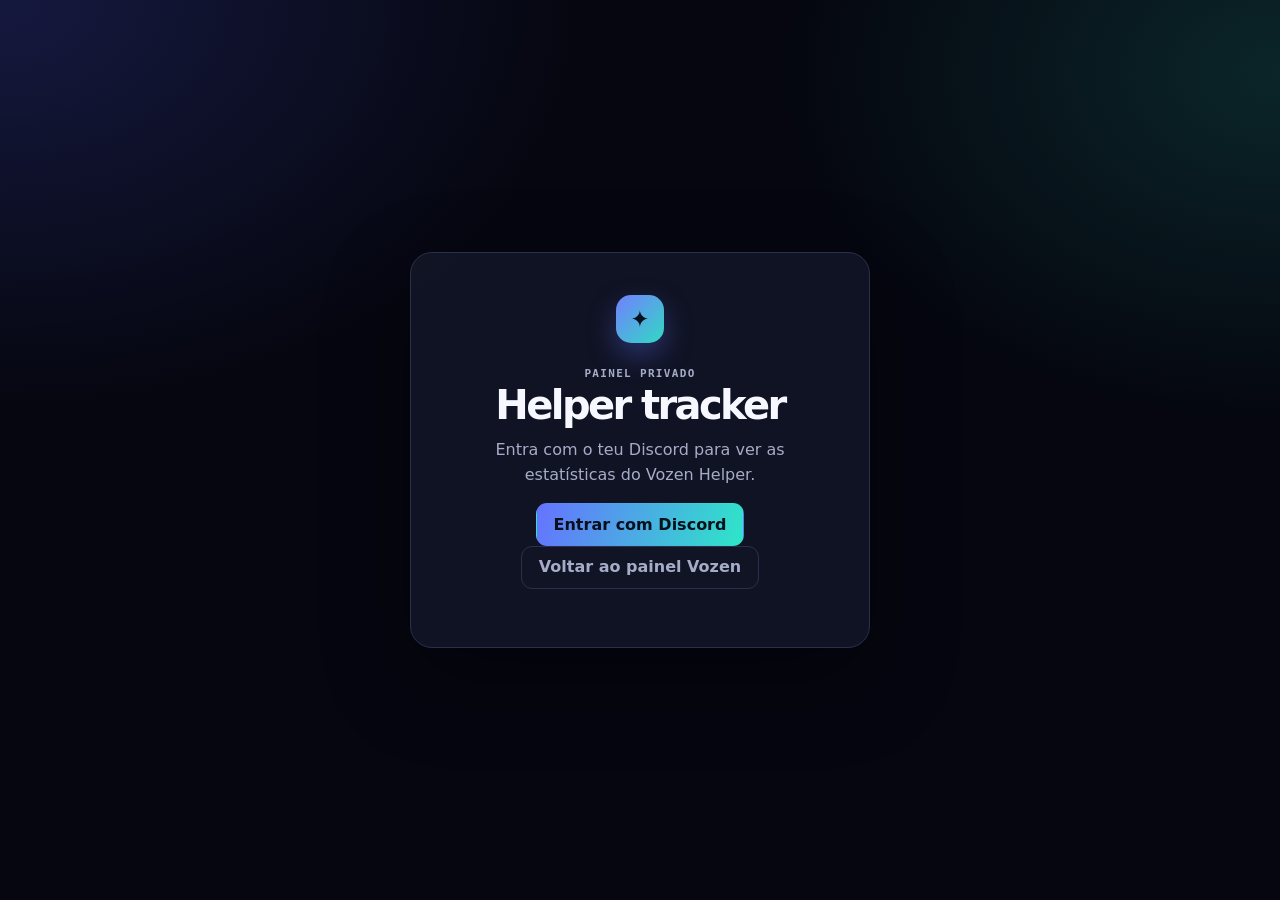
==== site/helper.html @ 0403b3a8 "fix(panel): move Helper tracker into private console" ====
<!doctype html>
<html lang="pt">
  <head>
    <meta charset="UTF-8" />
    <meta name="viewport" content="width=device-width, initial-scale=1.0" />
    <meta name="robots" content="noindex, nofollow" />
    <meta name="referrer" content="strict-origin-when-cross-origin" />
    <meta
      http-equiv="Content-Security-Policy"
      content="default-src 'self'; base-uri 'self'; object-src 'none'; script-src 'self' 'unsafe-inline'; style-src 'self' 'unsafe-inline'; img-src 'self' data: https://cdn.discordapp.com; connect-src https://api.vozen.org; form-action 'self'"
    />
    <title>Vozen · Painel · Helper</title>
    <link rel="icon" type="image/svg+xml" href="favicon.svg" />
    <style>
      :root { --bg:#05060f; --card:#121525; --card-hi:#171b30; --line:#2a3049; --text:#f7f8ff; --muted:#a6acc8; --subtle:#727a9e; --aqua:#2ee6c8; --blue:#6672ff; --red:#ff6078; --font:Inter,Outfit,system-ui,-apple-system,sans-serif; --mono:"JetBrains Mono",ui-monospace,SFMono-Regular,monospace; }
      * { box-sizing:border-box; } html { background:var(--bg); } body { min-width:320px; min-height:100vh; margin:0; color:var(--text); background:radial-gradient(80% 80% at 0 0,rgba(87,100,255,.20),transparent 58%),radial-gradient(70% 70% at 100% 8%,rgba(45,230,200,.14),transparent 56%),var(--bg); font-family:var(--font); }
      button,a { font:inherit; } button { cursor:pointer; } [hidden] { display:none!important; }
      .auth { min-height:100vh; display:grid; place-items:center; padding:24px; } .auth-card { width:min(460px,100%); padding:42px; text-align:center; border:1px solid var(--line); border-radius:22px; background:rgba(18,21,37,.92); box-shadow:0 30px 90px rgba(0,0,0,.32); } .mark { display:grid; width:48px; height:48px; place-items:center; margin:0 auto 22px; color:#06111c; border-radius:15px; background:linear-gradient(135deg,#7180ff,#32d9c3); box-shadow:0 12px 28px rgba(93,111,255,.34); font-size:23px; font-weight:900; } h1,h2,h3,p { margin-top:0; } .auth h1 { margin-bottom:10px; font-size:clamp(28px,5vw,40px); letter-spacing:-.065em; } .auth p { color:var(--muted); line-height:1.55; } .btn { display:inline-flex; min-height:43px; align-items:center; justify-content:center; gap:9px; padding:0 17px; border:1px solid var(--line); border-radius:11px; color:var(--text); background:#111424; font-weight:750; text-decoration:none; } .btn:hover { border-color:rgba(46,230,200,.65); } .btn-primary { border-color:transparent; color:#07101b; background:linear-gradient(110deg,#6672ff,#2ee6c8); } .btn-quiet { color:var(--muted); }
      .panel { width:min(1340px,calc(100% - 48px)); margin:0 auto; padding:34px 0 64px; } .head { display:grid; grid-template-columns:1fr auto 1fr; gap:20px; align-items:center; min-height:52px; } .brand { display:flex; gap:12px; align-items:center; } .brand .mark { width:42px; height:42px; margin:0; border-radius:13px; font-size:20px; } .brand strong { display:block; font-size:23px; line-height:1; letter-spacing:-.055em; } .brand small { display:block; margin-top:5px; color:var(--subtle); font:11px/1 var(--mono); } .switch { display:flex; overflow:hidden; border:1px solid var(--line); border-radius:13px; background:rgba(18,21,37,.78); } .switch a { padding:11px 21px; color:var(--muted); font-size:14px; font-weight:750; text-decoration:none; } .switch .current { color:#06101b; background:linear-gradient(110deg,#6672ff,#2ee6c8); } .head .btn { justify-self:end; }
      .tabs { display:flex; width:max-content; margin-top:20px; padding:4px; border:1px solid var(--line); border-radius:12px; background:rgba(18,21,37,.75); } .tab { min-height:36px; padding:0 18px; border:0; border-radius:8px; color:var(--muted); background:transparent; font-size:14px; font-weight:750; } .tab.current { color:#06101b; background:linear-gradient(110deg,#6672ff,#2ee6c8); }
      .ops { display:grid; grid-template-columns:1fr 1fr 1.36fr; overflow:hidden; margin-top:20px; border:1px solid var(--line); border-radius:20px; background:linear-gradient(150deg,rgba(21,24,43,.97),rgba(13,15,29,.97)); } .metric { min-height:300px; padding:24px 22px; border-right:1px solid var(--line); } .metric:last-child { border-right:0; } .metric-top { display:flex; align-items:center; justify-content:space-between; gap:10px; } .eyebrow { margin:0; color:#8991b7; font:700 11px/1.2 var(--mono); letter-spacing:.12em; text-transform:uppercase; } .pill { padding:5px 10px; border:1px solid rgba(46,230,200,.5); border-radius:99px; color:var(--aqua); font:700 11px/1 var(--mono); white-space:nowrap; } .metric[data-state="error"] .pill { color:#ff748c; border-color:rgba(255,96,120,.55); } .big { display:block; margin-top:18px; color:var(--text); font-size:40px; line-height:1; letter-spacing:-.075em; } .live-dot { display:inline-block; width:13px; height:13px; margin:0 8px 5px 0; border-radius:50%; background:var(--aqua); box-shadow:0 0 0 6px rgba(46,230,200,.12); } .detail { min-height:23px; margin:10px 0 14px; color:var(--muted); font-size:14px; } .bar { height:6px; overflow:hidden; border-radius:99px; background:#292e45; } .bar span { display:block; width:0; height:100%; border-radius:inherit; background:var(--aqua); transition:width .3s ease; } .updated { display:block; min-height:18px; margin-top:9px; color:var(--subtle); font:11px/1.3 var(--mono); } .metric details { margin-top:18px; padding-top:15px; border-top:1px solid var(--line); } summary { display:flex; align-items:center; justify-content:space-between; color:var(--muted); cursor:pointer; font-size:14px; font-weight:750; list-style:none; } summary::after { content:'⌄'; font-size:20px; } details[open] summary::after { transform:rotate(180deg); } .metric dl { display:grid; grid-template-columns:1fr 1fr; gap:14px; margin:15px 0 0; } dt { color:var(--subtle); font:10px/1.2 var(--mono); letter-spacing:.1em; text-transform:uppercase; } dd { overflow:hidden; margin:6px 0 0; color:var(--text); font-size:13px; font-weight:750; text-overflow:ellipsis; white-space:nowrap; } .refresh { display:grid; width:42px; height:42px; place-items:center; border:1px solid var(--line); border-radius:11px; color:var(--muted); background:transparent; font-size:22px; } .refresh:hover { color:var(--aqua); border-color:var(--aqua); } .refresh.loading { animation:spin .7s linear infinite; } @keyframes spin { to { transform:rotate(360deg); } }
      .activity-card { display:flex; flex-direction:column; } .activity-card .summary { margin-top:auto; padding-top:16px; border-top:1px solid var(--line); } .activity-card .summary strong { display:block; margin-top:10px; overflow:hidden; text-overflow:ellipsis; white-space:nowrap; } .activity-card .summary p { margin:6px 0 0; color:var(--muted); font-size:13px; }
      .grid { display:grid; grid-template-columns:minmax(0,2.1fr) minmax(300px,.9fr); gap:18px; margin-top:20px; } .card { min-height:395px; padding:22px; border:1px solid var(--line); border-radius:20px; background:rgba(18,21,37,.88); } .card-head { display:flex; align-items:flex-start; justify-content:space-between; gap:16px; margin-bottom:22px; } .card h2 { margin:0; color:var(--text); font-size:21px; letter-spacing:-.045em; } .card-head p { margin:5px 0 0; color:var(--subtle); font-size:13px; } .count { padding:8px 11px; border:1px solid rgba(46,230,200,.48); border-radius:99px; color:var(--subtle); font:11px/1 var(--mono); white-space:nowrap; } .count b { color:var(--aqua); font-size:14px; } .table-wrap { overflow-x:auto; } table { width:100%; border-collapse:collapse; text-align:left; } th { padding:0 10px 12px; color:var(--subtle); font:10px/1 var(--mono); letter-spacing:.1em; text-transform:uppercase; } td { padding:14px 10px; border-top:1px solid var(--line); color:var(--muted); font-size:14px; } .server { display:flex; align-items:center; gap:11px; min-width:190px; color:var(--text); font-weight:750; } .server-icon { display:grid; width:30px; height:30px; place-items:center; border:1px solid #33415b; border-radius:9px; color:var(--aqua); background:#172337; font:12px/1 var(--mono); } .server-row { cursor:pointer; } .server-row:hover td { background:rgba(46,230,200,.04); } .selected { color:var(--aqua); font-weight:750; } .activity-list { display:grid; gap:0; margin:0; padding:0; list-style:none; counter-reset:item; } .activity-list li { display:grid; grid-template-columns:23px 1fr auto; gap:10px; align-items:start; padding:11px 0; border-top:1px solid var(--line); } .activity-list li::before { content:counter(item); counter-increment:item; color:var(--subtle); font:11px/1.8 var(--mono); } .activity-list strong { display:block; overflow:hidden; color:var(--text); font-size:13px; text-overflow:ellipsis; white-space:nowrap; } .activity-list span { display:block; overflow:hidden; margin-top:3px; color:var(--subtle); font:10px/1.3 var(--mono); text-overflow:ellipsis; white-space:nowrap; } time { color:var(--aqua); font:11px/1.6 var(--mono); white-space:nowrap; } .empty { margin:28px 0; color:var(--subtle); font-size:14px; }
      @media (max-width:900px) { .panel { width:min(100% - 28px,680px); padding-top:22px; } .head { grid-template-columns:1fr auto; } .switch { grid-row:2; grid-column:1/-1; justify-self:start; } .head .btn { grid-column:2; grid-row:1; } .ops,.grid { grid-template-columns:1fr; } .metric { min-height:auto; border-right:0; border-bottom:1px solid var(--line); } .metric:last-child { border-bottom:0; } }
      @media (max-width:560px) { .panel { width:calc(100% - 20px); } .head { gap:13px; } .brand strong { font-size:19px; } .head .btn { padding:0 10px; font-size:12px; } .switch a { padding:10px 16px; } .metric,.card { padding:18px; } .big { font-size:36px; } .metric dl { grid-template-columns:1fr; gap:10px; } th,td { padding-left:6px; padding-right:6px; } }
    </style>
  </head>
  <body>
    <main class="auth" id="authScreen">
      <section class="auth-card" aria-labelledby="authTitle">
        <div class="mark">✦</div>
        <p class="eyebrow">painel privado</p>
        <h1 id="authTitle">Helper tracker</h1>
        <p id="authMessage">Entra com o teu Discord para ver as estatísticas do Vozen Helper.</p>
        <button class="btn btn-primary" id="signinButton" type="button">Entrar com Discord</button>
        <p><a class="btn btn-quiet" href="vozen.html">Voltar ao painel Vozen</a></p>
      </section>
    </main>

    <main class="panel" id="panel" hidden>
      <header class="head">
        <div class="brand"><div class="mark">✦</div><div><strong>Vozen · Painel</strong><small id="sessionLabel">sessão iniciada</small></div></div>
        <nav class="switch" aria-label="Trocar de painel"><a class="current" aria-current="page" href="helper.html">Helper</a><a href="vozen.html">Vozen</a></nav>
        <button class="btn btn-quiet" id="logoutButton" type="button">Terminar sessão</button>
      </header>
      <nav class="tabs" aria-label="Secções do Helper"><button class="tab current" type="button">Resumo</button><button class="tab" type="button" id="serversTab">Servidores</button></nav>

      <section class="ops" aria-label="Estado operacional do Helper">
        <article class="metric" id="runtimeCard"><div class="metric-top"><p class="eyebrow">runtime</p><span class="pill" id="runtimeStatus">A carregar</span></div><strong class="big" id="runtimeValue">—</strong><p class="detail" id="runtimeDetail">A obter estado do Helper.</p><div class="bar"><span id="runtimeFill"></span></div><small class="updated" id="lastUpdated">—</small><details><summary>Ver detalhes</summary><dl><div><dt>API</dt><dd id="runtimeApi">—</dd></div><div><dt>Servidor</dt><dd id="runtimeGuild">—</dd></div></dl></details></article>
        <article class="metric" id="moduleCard"><div class="metric-top"><p class="eyebrow">módulos</p><span class="pill" id="moduleStatus">A carregar</span></div><strong class="big" id="moduleValue">—</strong><p class="detail" id="moduleDetail">A obter módulos ativos.</p><div class="bar"><span id="moduleFill"></span></div><small class="updated">Configuração por servidor</small><details><summary>Ver detalhes</summary><dl><div><dt>Ativos</dt><dd id="modulesEnabled">—</dd></div><div><dt>Disponíveis</dt><dd id="modulesAvailable">—</dd></div></dl></details></article>
        <article class="metric activity-card" id="activityCard"><div class="metric-top"><p class="eyebrow">atividade</p><button class="refresh" id="refreshButton" type="button" aria-label="Atualizar tracker">↻</button></div><strong class="big"><i class="live-dot"></i><span id="activityValue">—</span></strong><p class="detail" id="activityDetail">A obter atividade recente.</p><div class="summary"><span class="eyebrow">servidor selecionado</span><strong id="selectedGuildName">—</strong><p id="selectedGuildDetail">—</p></div></article>
      </section>

      <section class="grid">
        <article class="card"><header class="card-head"><div><h2>Servidores do Helper</h2><p>Servidores que podes gerir.</p></div><span class="count"><b id="guildCount">0</b> servidores</span></header><div class="table-wrap"><table><thead><tr><th>Servidor</th><th>Acesso</th><th>Estado</th></tr></thead><tbody id="guildRows"></tbody></table></div><p class="empty" id="guildEmpty" hidden>Não há servidores disponíveis nesta sessão.</p></article>
        <article class="card"><header class="card-head"><div><h2>Atividade recente</h2><p>Últimas ações tratadas pelo Helper.</p></div></header><ol class="activity-list" id="activityRows"></ol><p class="empty" id="activityEmpty">O Helper ainda não registou atividade neste servidor.</p></article>
      </section>
    </main>

    <script>
      const API_BASES = ['https://api.vozen.org', 'https://api.vozen.org/rust'];
      const CLIENT_ID = '1534014665187655760';
      const REDIRECT_URI = 'https://rexy40407.github.io/painel/vozen.html';
      const SCOPE = 'identify guilds';
      const OAUTH_TARGET_KEY = 'vozen_panel_oauth_target';
      const PRIVATE_SESSION_KEY = 'vozen_helper_private_session';
      const $ = (id) => document.getElementById(id);
      let privateSession = null;

      function readSession() { try { return JSON.parse(sessionStorage.getItem(PRIVATE_SESSION_KEY) || 'null'); } catch (_) { return null; } }
      function saveSession(value) { try { sessionStorage.setItem(PRIVATE_SESSION_KEY, JSON.stringify(value)); } catch (_) {} }
      function clearSession() { try { sessionStorage.removeItem(PRIVATE_SESSION_KEY); } catch (_) {} }
      function authUrl() { return 'https://discord.com/api/oauth2/authorize?client_id=' + encodeURIComponent(CLIENT_ID) + '&redirect_uri=' + encodeURIComponent(REDIRECT_URI) + '&response_type=token&scope=' + encodeURIComponent(SCOPE) + '&prompt=consent'; }
      function startLogin() { try { sessionStorage.setItem(OAUTH_TARGET_KEY, 'helper'); } catch (_) {} window.location.assign(authUrl()); }
      function tokenFromHash() { const hit = location.hash.match(/access_token=([^&]+)/); return hit ? decodeURIComponent(hit[1]) : ''; }
      function apiBase() { return privateSession && API_BASES.includes(privateSession.apiBase) ? privateSession.apiBase : API_BASES[0]; }
      async function responseJson(response) { const payload = await response.json().catch(() => ({})); if (!response.ok) { const error = new Error(payload.code || payload.message || ('HTTP ' + response.status)); error.status = response.status; throw error; } return payload; }
      async function exchange(discordToken) { let lastError; for (const base of API_BASES) { try { const response = await fetch(base + '/api/admin/private-tracker/session', { method:'POST', headers:{'Content-Type':'application/json'}, body:JSON.stringify({token:discordToken}), cache:'no-store' }); const data = await responseJson(response); privateSession = { token:data.token, expiresAt:data.expires_at || '', apiBase:base }; saveSession(privateSession); return; } catch (error) { lastError = error; if (![404, 502, 503].includes(error.status)) break; } } throw lastError || new Error('helper_session_failed'); }
      async function request(path, init = {}) { const response = await fetch(apiBase() + path, { ...init, cache:'no-store', headers:{Accept:'application/json', Authorization:'Bearer ' + privateSession.token, ...(init.headers || {})} }); return responseJson(response); }
      function setText(id, value) { $(id).textContent = value; }
      function initial(value) { return (String(value || '?').trim()[0] || '?').toUpperCase(); }
      function formatTime(value) { const timestamp = typeof value === 'number' ? value : Date.parse(value); return Number.isFinite(timestamp) && timestamp > 0 ? new Intl.DateTimeFormat('pt-PT',{hour:'2-digit',minute:'2-digit'}).format(new Date(timestamp)) : 'agora'; }
      function setState(id, state, label) { $(id).dataset.state = state; $(id === 'runtimeCard' ? 'runtimeStatus' : 'moduleStatus').textContent = label; }
      function clearRows(id) { const node = $(id); node.textContent = ''; return node; }
      function renderGuilds(guilds, selectedId) { const body = clearRows('guildRows'); setText('guildCount', guilds.length); $('guildEmpty').hidden = guilds.length > 0; guilds.forEach((guild) => { const row = document.createElement('tr'); row.className = 'server-row'; const name = document.createElement('td'); const wrap = document.createElement('span'); wrap.className='server'; const icon=document.createElement('span'); icon.className='server-icon'; icon.textContent=initial(guild.name); const label=document.createElement('span'); label.textContent=guild.name || 'Servidor sem nome'; wrap.append(icon,label); name.append(wrap); const access=document.createElement('td'); access.textContent=guild.canManage ? 'Gerível' : 'Sem acesso'; const state=document.createElement('td'); state.className=guild.id === selectedId ? 'selected' : ''; state.textContent=guild.id === selectedId ? 'Selecionado' : 'Disponível'; row.append(name,access,state); if (guild.canManage && guild.id !== selectedId) row.addEventListener('click', () => switchGuild(guild.id)); body.append(row); }); }
      function renderActivity(items) { const list=clearRows('activityRows'); $('activityEmpty').hidden=items.length > 0; items.slice(0,10).forEach((item) => { const row=document.createElement('li'); const copy=document.createElement('div'); const title=document.createElement('strong'); title.textContent=item.kind || 'Ação do Helper'; const detail=document.createElement('span'); detail.textContent=item.user_tag || item.detail || item.user_id || 'Sem detalhes'; copy.append(title,detail); const time=document.createElement('time'); time.textContent=formatTime(item.created_at); row.append(copy,time); list.append(row); }); }
      function renderUnavailable(message) { setState('runtimeCard','error','Indisponível'); setState('moduleCard','error','Indisponível'); setText('runtimeValue','—'); setText('moduleValue','—'); setText('activityValue','—'); setText('runtimeDetail',message || 'Não foi possível obter a leitura agora.'); setText('moduleDetail',message || 'Não foi possível obter módulos agora.'); setText('activityDetail',message || 'Não foi possível obter atividade agora.'); $('runtimeFill').style.width='0%'; $('moduleFill').style.width='0%'; }
      async function switchGuild(guildId) { try { await request('/api/session/switch',{method:'POST',headers:{'Content-Type':'application/json'},body:JSON.stringify({guild_id:guildId})}); await load(); } catch (error) { setText('activityDetail','Não foi possível trocar de servidor.'); } }
      async function load() { const refresh=$('refreshButton'); refresh.disabled=true; refresh.classList.add('loading'); try { const [health,me,guildData,featureData,stats,activityData,quota] = await Promise.all([request('/health'),request('/api/me'),request('/api/guilds'),request('/api/config/features'),request('/api/stats'),request('/api/activity?limit=24'),request('/api/quotas')]); const guilds=Array.isArray(guildData.guilds)?guildData.guilds:[]; const features=Array.isArray(featureData.features)?featureData.features:[]; const activity=Array.isArray(activityData.activity)?activityData.activity:[]; const enabled=features.filter((feature)=>feature.enabled).length; const selected=guilds.find((guild)=>guild.id===me.guildId); const plan=String(quota.plan || 'Free'); setState('runtimeCard',health.status==='ok'?'healthy':'error',health.status==='ok'?'Ligado':'A acompanhar'); setText('runtimeValue',health.status==='ok'?'Online':'—'); setText('runtimeDetail',health.status==='ok'?'API do Helper operacional':'A API precisa de atenção.'); setText('runtimeApi',health.version ? 'v'+health.version : 'Operacional'); setText('runtimeGuild',selected ? selected.name : 'Servidor atual'); $('runtimeFill').style.width=health.status==='ok'?'100%':'50%'; setState('moduleCard','healthy',enabled?'Ativos':'Sem módulos ativos'); setText('moduleValue',enabled+'/'+features.length); setText('moduleDetail',enabled+' módulo'+(enabled===1?'':'s')+' ativo'+(enabled===1?'':'s')+' neste servidor'); setText('modulesEnabled',enabled); setText('modulesAvailable',features.length); $('moduleFill').style.width=(features.length ? Math.round(enabled/features.length*100) : 0)+'%'; setText('activityValue',activity.length); setText('activityDetail',activity.length===1?'1 ação recente registada':activity.length+' ações recentes registadas'); setText('selectedGuildName',selected ? selected.name : 'Servidor atual'); setText('selectedGuildDetail',(stats.totalCases || 0)+' caso'+(Number(stats.totalCases)===1?'':'s')+' de moderação · Plano '+plan); setText('sessionLabel','sessão iniciada · '+plan); setText('lastUpdated','Atualizado às '+new Intl.DateTimeFormat('pt-PT',{hour:'2-digit',minute:'2-digit'}).format(new Date())); renderGuilds(guilds,me.guildId); renderActivity(activity); $('authScreen').hidden=true; $('panel').hidden=false; } catch (error) { if (error.status===401 || error.status===403) { clearSession(); privateSession=null; $('panel').hidden=true; setText('authMessage','A tua sessão expirou. Entra novamente com o Discord.'); $('authScreen').hidden=false; } else { renderUnavailable(); $('authScreen').hidden=true; $('panel').hidden=false; } } finally { refresh.disabled=false; refresh.classList.remove('loading'); } }
      $('signinButton').addEventListener('click',startLogin); $('refreshButton').addEventListener('click',load); $('serversTab').addEventListener('click',()=>document.querySelector('.grid').scrollIntoView({behavior:'smooth',block:'start'})); $('logoutButton').addEventListener('click',async()=>{ try { await request('/api/logout',{method:'POST'}); } catch (_) {} clearSession(); privateSession=null; $('panel').hidden=true; setText('authMessage','Sessão terminada.'); $('authScreen').hidden=false; });
      (async () => { const token=tokenFromHash(); if (token) { history.replaceState(null,'',location.pathname); try { await exchange(token); } catch (error) { setText('authMessage',error.status===403?'Esta conta não tem acesso ao tracker privado.':'Não foi possível validar a sessão do Helper.'); return; } } else { privateSession=readSession(); } if (privateSession && privateSession.token) await load(); })();
    </script>
  </body>
</html>
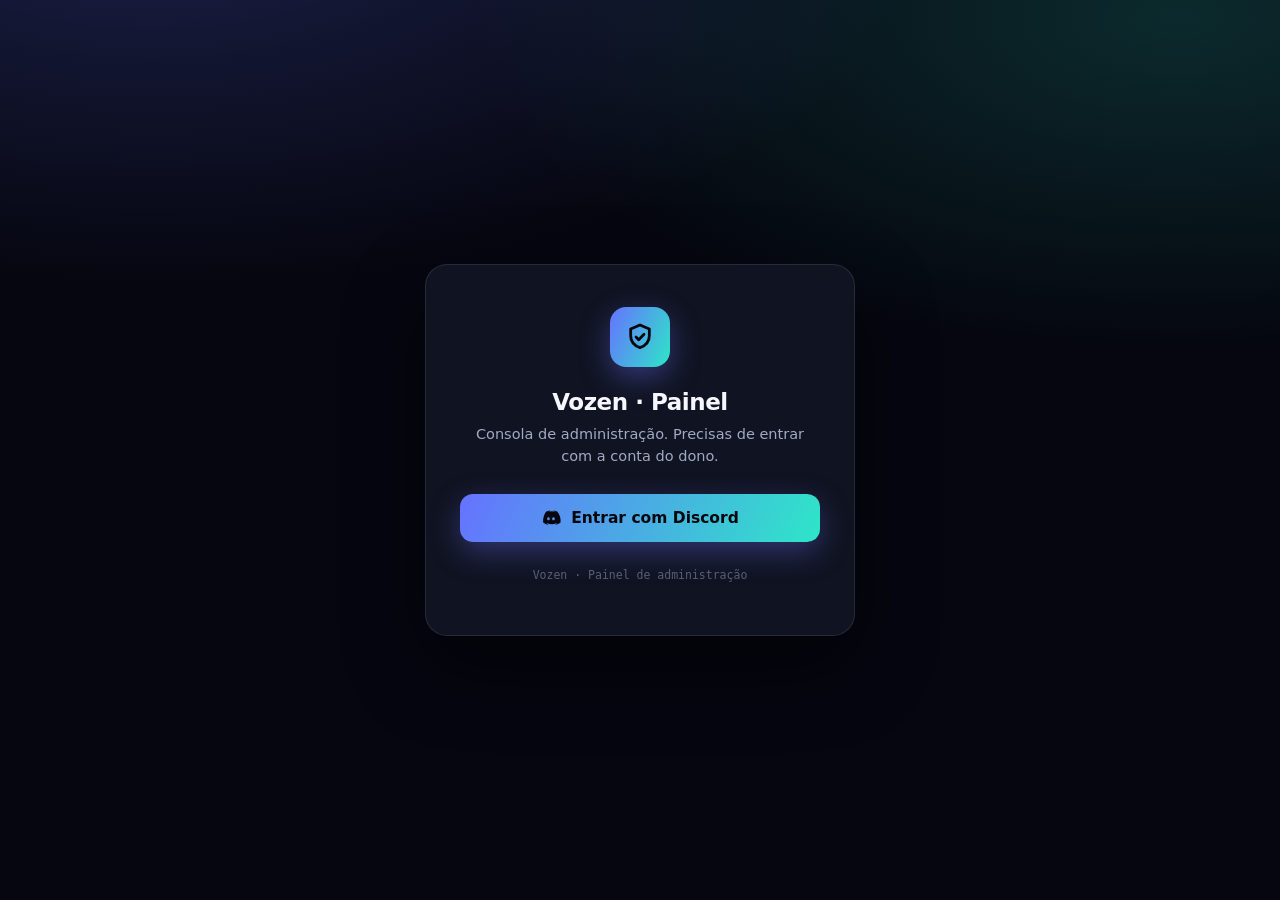
==== commit 8535dcf8: "feat(panel): add private Helper tracker view" ====
--- a/site/helper.html
+++ b/site/helper.html
@@ -1,94 +1,14 @@
 <!doctype html>
 <html lang="pt">
   <head>
-    <meta charset="UTF-8" />
-    <meta name="viewport" content="width=device-width, initial-scale=1.0" />
+    <meta charset="utf-8" />
+    <meta name="viewport" content="width=device-width, initial-scale=1" />
     <meta name="robots" content="noindex, nofollow" />
-    <meta name="referrer" content="strict-origin-when-cross-origin" />
-    <meta
-      http-equiv="Content-Security-Policy"
-      content="default-src 'self'; base-uri 'self'; object-src 'none'; script-src 'self' 'unsafe-inline'; style-src 'self' 'unsafe-inline'; img-src 'self' data: https://cdn.discordapp.com; connect-src https://api.vozen.org; form-action 'self'"
-    />
-    <title>Vozen · Painel · Helper</title>
-    <link rel="icon" type="image/svg+xml" href="favicon.svg" />
-    <style>
-      :root { --bg:#05060f; --card:#121525; --card-hi:#171b30; --line:#2a3049; --text:#f7f8ff; --muted:#a6acc8; --subtle:#727a9e; --aqua:#2ee6c8; --blue:#6672ff; --red:#ff6078; --font:Inter,Outfit,system-ui,-apple-system,sans-serif; --mono:"JetBrains Mono",ui-monospace,SFMono-Regular,monospace; }
-      * { box-sizing:border-box; } html { background:var(--bg); } body { min-width:320px; min-height:100vh; margin:0; color:var(--text); background:radial-gradient(80% 80% at 0 0,rgba(87,100,255,.20),transparent 58%),radial-gradient(70% 70% at 100% 8%,rgba(45,230,200,.14),transparent 56%),var(--bg); font-family:var(--font); }
-      button,a { font:inherit; } button { cursor:pointer; } [hidden] { display:none!important; }
-      .auth { min-height:100vh; display:grid; place-items:center; padding:24px; } .auth-card { width:min(460px,100%); padding:42px; text-align:center; border:1px solid var(--line); border-radius:22px; background:rgba(18,21,37,.92); box-shadow:0 30px 90px rgba(0,0,0,.32); } .mark { display:grid; width:48px; height:48px; place-items:center; margin:0 auto 22px; color:#06111c; border-radius:15px; background:linear-gradient(135deg,#7180ff,#32d9c3); box-shadow:0 12px 28px rgba(93,111,255,.34); font-size:23px; font-weight:900; } h1,h2,h3,p { margin-top:0; } .auth h1 { margin-bottom:10px; font-size:clamp(28px,5vw,40px); letter-spacing:-.065em; } .auth p { color:var(--muted); line-height:1.55; } .btn { display:inline-flex; min-height:43px; align-items:center; justify-content:center; gap:9px; padding:0 17px; border:1px solid var(--line); border-radius:11px; color:var(--text); background:#111424; font-weight:750; text-decoration:none; } .btn:hover { border-color:rgba(46,230,200,.65); } .btn-primary { border-color:transparent; color:#07101b; background:linear-gradient(110deg,#6672ff,#2ee6c8); } .btn-quiet { color:var(--muted); }
-      .panel { width:min(1340px,calc(100% - 48px)); margin:0 auto; padding:34px 0 64px; } .head { display:grid; grid-template-columns:1fr auto 1fr; gap:20px; align-items:center; min-height:52px; } .brand { display:flex; gap:12px; align-items:center; } .brand .mark { width:42px; height:42px; margin:0; border-radius:13px; font-size:20px; } .brand strong { display:block; font-size:23px; line-height:1; letter-spacing:-.055em; } .brand small { display:block; margin-top:5px; color:var(--subtle); font:11px/1 var(--mono); } .switch { display:flex; overflow:hidden; border:1px solid var(--line); border-radius:13px; background:rgba(18,21,37,.78); } .switch a { padding:11px 21px; color:var(--muted); font-size:14px; font-weight:750; text-decoration:none; } .switch .current { color:#06101b; background:linear-gradient(110deg,#6672ff,#2ee6c8); } .head .btn { justify-self:end; }
-      .tabs { display:flex; width:max-content; margin-top:20px; padding:4px; border:1px solid var(--line); border-radius:12px; background:rgba(18,21,37,.75); } .tab { min-height:36px; padding:0 18px; border:0; border-radius:8px; color:var(--muted); background:transparent; font-size:14px; font-weight:750; } .tab.current { color:#06101b; background:linear-gradient(110deg,#6672ff,#2ee6c8); }
-      .ops { display:grid; grid-template-columns:1fr 1fr 1.36fr; overflow:hidden; margin-top:20px; border:1px solid var(--line); border-radius:20px; background:linear-gradient(150deg,rgba(21,24,43,.97),rgba(13,15,29,.97)); } .metric { min-height:300px; padding:24px 22px; border-right:1px solid var(--line); } .metric:last-child { border-right:0; } .metric-top { display:flex; align-items:center; justify-content:space-between; gap:10px; } .eyebrow { margin:0; color:#8991b7; font:700 11px/1.2 var(--mono); letter-spacing:.12em; text-transform:uppercase; } .pill { padding:5px 10px; border:1px solid rgba(46,230,200,.5); border-radius:99px; color:var(--aqua); font:700 11px/1 var(--mono); white-space:nowrap; } .metric[data-state="error"] .pill { color:#ff748c; border-color:rgba(255,96,120,.55); } .big { display:block; margin-top:18px; color:var(--text); font-size:40px; line-height:1; letter-spacing:-.075em; } .live-dot { display:inline-block; width:13px; height:13px; margin:0 8px 5px 0; border-radius:50%; background:var(--aqua); box-shadow:0 0 0 6px rgba(46,230,200,.12); } .detail { min-height:23px; margin:10px 0 14px; color:var(--muted); font-size:14px; } .bar { height:6px; overflow:hidden; border-radius:99px; background:#292e45; } .bar span { display:block; width:0; height:100%; border-radius:inherit; background:var(--aqua); transition:width .3s ease; } .updated { display:block; min-height:18px; margin-top:9px; color:var(--subtle); font:11px/1.3 var(--mono); } .metric details { margin-top:18px; padding-top:15px; border-top:1px solid var(--line); } summary { display:flex; align-items:center; justify-content:space-between; color:var(--muted); cursor:pointer; font-size:14px; font-weight:750; list-style:none; } summary::after { content:'⌄'; font-size:20px; } details[open] summary::after { transform:rotate(180deg); } .metric dl { display:grid; grid-template-columns:1fr 1fr; gap:14px; margin:15px 0 0; } dt { color:var(--subtle); font:10px/1.2 var(--mono); letter-spacing:.1em; text-transform:uppercase; } dd { overflow:hidden; margin:6px 0 0; color:var(--text); font-size:13px; font-weight:750; text-overflow:ellipsis; white-space:nowrap; } .refresh { display:grid; width:42px; height:42px; place-items:center; border:1px solid var(--line); border-radius:11px; color:var(--muted); background:transparent; font-size:22px; } .refresh:hover { color:var(--aqua); border-color:var(--aqua); } .refresh.loading { animation:spin .7s linear infinite; } @keyframes spin { to { transform:rotate(360deg); } }
-      .activity-card { display:flex; flex-direction:column; } .activity-card .summary { margin-top:auto; padding-top:16px; border-top:1px solid var(--line); } .activity-card .summary strong { display:block; margin-top:10px; overflow:hidden; text-overflow:ellipsis; white-space:nowrap; } .activity-card .summary p { margin:6px 0 0; color:var(--muted); font-size:13px; }
-      .grid { display:grid; grid-template-columns:minmax(0,2.1fr) minmax(300px,.9fr); gap:18px; margin-top:20px; } .card { min-height:395px; padding:22px; border:1px solid var(--line); border-radius:20px; background:rgba(18,21,37,.88); } .card-head { display:flex; align-items:flex-start; justify-content:space-between; gap:16px; margin-bottom:22px; } .card h2 { margin:0; color:var(--text); font-size:21px; letter-spacing:-.045em; } .card-head p { margin:5px 0 0; color:var(--subtle); font-size:13px; } .count { padding:8px 11px; border:1px solid rgba(46,230,200,.48); border-radius:99px; color:var(--subtle); font:11px/1 var(--mono); white-space:nowrap; } .count b { color:var(--aqua); font-size:14px; } .table-wrap { overflow-x:auto; } table { width:100%; border-collapse:collapse; text-align:left; } th { padding:0 10px 12px; color:var(--subtle); font:10px/1 var(--mono); letter-spacing:.1em; text-transform:uppercase; } td { padding:14px 10px; border-top:1px solid var(--line); color:var(--muted); font-size:14px; } .server { display:flex; align-items:center; gap:11px; min-width:190px; color:var(--text); font-weight:750; } .server-icon { display:grid; width:30px; height:30px; place-items:center; border:1px solid #33415b; border-radius:9px; color:var(--aqua); background:#172337; font:12px/1 var(--mono); } .server-row { cursor:pointer; } .server-row:hover td { background:rgba(46,230,200,.04); } .selected { color:var(--aqua); font-weight:750; } .activity-list { display:grid; gap:0; margin:0; padding:0; list-style:none; counter-reset:item; } .activity-list li { display:grid; grid-template-columns:23px 1fr auto; gap:10px; align-items:start; padding:11px 0; border-top:1px solid var(--line); } .activity-list li::before { content:counter(item); counter-increment:item; color:var(--subtle); font:11px/1.8 var(--mono); } .activity-list strong { display:block; overflow:hidden; color:var(--text); font-size:13px; text-overflow:ellipsis; white-space:nowrap; } .activity-list span { display:block; overflow:hidden; margin-top:3px; color:var(--subtle); font:10px/1.3 var(--mono); text-overflow:ellipsis; white-space:nowrap; } time { color:var(--aqua); font:11px/1.6 var(--mono); white-space:nowrap; } .empty { margin:28px 0; color:var(--subtle); font-size:14px; }
-      @media (max-width:900px) { .panel { width:min(100% - 28px,680px); padding-top:22px; } .head { grid-template-columns:1fr auto; } .switch { grid-row:2; grid-column:1/-1; justify-self:start; } .head .btn { grid-column:2; grid-row:1; } .ops,.grid { grid-template-columns:1fr; } .metric { min-height:auto; border-right:0; border-bottom:1px solid var(--line); } .metric:last-child { border-bottom:0; } }
-      @media (max-width:560px) { .panel { width:calc(100% - 20px); } .head { gap:13px; } .brand strong { font-size:19px; } .head .btn { padding:0 10px; font-size:12px; } .switch a { padding:10px 16px; } .metric,.card { padding:18px; } .big { font-size:36px; } .metric dl { grid-template-columns:1fr; gap:10px; } th,td { padding-left:6px; padding-right:6px; } }
-    </style>
+    <meta http-equiv="refresh" content="0; url=./vozen.html?product=helper" />
+    <title>A abrir o painel privado do Helper</title>
+    <script>window.location.replace('./vozen.html?product=helper');</script>
   </head>
   <body>
-    <main class="auth" id="authScreen">
-      <section class="auth-card" aria-labelledby="authTitle">
-        <div class="mark">✦</div>
-        <p class="eyebrow">painel privado</p>
-        <h1 id="authTitle">Helper tracker</h1>
-        <p id="authMessage">Entra com o teu Discord para ver as estatísticas do Vozen Helper.</p>
-        <button class="btn btn-primary" id="signinButton" type="button">Entrar com Discord</button>
-        <p><a class="btn btn-quiet" href="vozen.html">Voltar ao painel Vozen</a></p>
-      </section>
-    </main>
-
-    <main class="panel" id="panel" hidden>
-      <header class="head">
-        <div class="brand"><div class="mark">✦</div><div><strong>Vozen · Painel</strong><small id="sessionLabel">sessão iniciada</small></div></div>
-        <nav class="switch" aria-label="Trocar de painel"><a class="current" aria-current="page" href="helper.html">Helper</a><a href="vozen.html">Vozen</a></nav>
-        <button class="btn btn-quiet" id="logoutButton" type="button">Terminar sessão</button>
-      </header>
-      <nav class="tabs" aria-label="Secções do Helper"><button class="tab current" type="button">Resumo</button><button class="tab" type="button" id="serversTab">Servidores</button></nav>
-
-      <section class="ops" aria-label="Estado operacional do Helper">
-        <article class="metric" id="runtimeCard"><div class="metric-top"><p class="eyebrow">runtime</p><span class="pill" id="runtimeStatus">A carregar</span></div><strong class="big" id="runtimeValue">—</strong><p class="detail" id="runtimeDetail">A obter estado do Helper.</p><div class="bar"><span id="runtimeFill"></span></div><small class="updated" id="lastUpdated">—</small><details><summary>Ver detalhes</summary><dl><div><dt>API</dt><dd id="runtimeApi">—</dd></div><div><dt>Servidor</dt><dd id="runtimeGuild">—</dd></div></dl></details></article>
-        <article class="metric" id="moduleCard"><div class="metric-top"><p class="eyebrow">módulos</p><span class="pill" id="moduleStatus">A carregar</span></div><strong class="big" id="moduleValue">—</strong><p class="detail" id="moduleDetail">A obter módulos ativos.</p><div class="bar"><span id="moduleFill"></span></div><small class="updated">Configuração por servidor</small><details><summary>Ver detalhes</summary><dl><div><dt>Ativos</dt><dd id="modulesEnabled">—</dd></div><div><dt>Disponíveis</dt><dd id="modulesAvailable">—</dd></div></dl></details></article>
-        <article class="metric activity-card" id="activityCard"><div class="metric-top"><p class="eyebrow">atividade</p><button class="refresh" id="refreshButton" type="button" aria-label="Atualizar tracker">↻</button></div><strong class="big"><i class="live-dot"></i><span id="activityValue">—</span></strong><p class="detail" id="activityDetail">A obter atividade recente.</p><div class="summary"><span class="eyebrow">servidor selecionado</span><strong id="selectedGuildName">—</strong><p id="selectedGuildDetail">—</p></div></article>
-      </section>
-
-      <section class="grid">
-        <article class="card"><header class="card-head"><div><h2>Servidores do Helper</h2><p>Servidores que podes gerir.</p></div><span class="count"><b id="guildCount">0</b> servidores</span></header><div class="table-wrap"><table><thead><tr><th>Servidor</th><th>Acesso</th><th>Estado</th></tr></thead><tbody id="guildRows"></tbody></table></div><p class="empty" id="guildEmpty" hidden>Não há servidores disponíveis nesta sessão.</p></article>
-        <article class="card"><header class="card-head"><div><h2>Atividade recente</h2><p>Últimas ações tratadas pelo Helper.</p></div></header><ol class="activity-list" id="activityRows"></ol><p class="empty" id="activityEmpty">O Helper ainda não registou atividade neste servidor.</p></article>
-      </section>
-    </main>
-
-    <script>
-      const API_BASES = ['https://api.vozen.org', 'https://api.vozen.org/rust'];
-      const CLIENT_ID = '1534014665187655760';
-      const REDIRECT_URI = 'https://rexy40407.github.io/painel/vozen.html';
-      const SCOPE = 'identify guilds';
-      const OAUTH_TARGET_KEY = 'vozen_panel_oauth_target';
-      const PRIVATE_SESSION_KEY = 'vozen_helper_private_session';
-      const $ = (id) => document.getElementById(id);
-      let privateSession = null;
-
-      function readSession() { try { return JSON.parse(sessionStorage.getItem(PRIVATE_SESSION_KEY) || 'null'); } catch (_) { return null; } }
-      function saveSession(value) { try { sessionStorage.setItem(PRIVATE_SESSION_KEY, JSON.stringify(value)); } catch (_) {} }
-      function clearSession() { try { sessionStorage.removeItem(PRIVATE_SESSION_KEY); } catch (_) {} }
-      function authUrl() { return 'https://discord.com/api/oauth2/authorize?client_id=' + encodeURIComponent(CLIENT_ID) + '&redirect_uri=' + encodeURIComponent(REDIRECT_URI) + '&response_type=token&scope=' + encodeURIComponent(SCOPE) + '&prompt=consent'; }
-      function startLogin() { try { sessionStorage.setItem(OAUTH_TARGET_KEY, 'helper'); } catch (_) {} window.location.assign(authUrl()); }
-      function tokenFromHash() { const hit = location.hash.match(/access_token=([^&]+)/); return hit ? decodeURIComponent(hit[1]) : ''; }
-      function apiBase() { return privateSession && API_BASES.includes(privateSession.apiBase) ? privateSession.apiBase : API_BASES[0]; }
-      async function responseJson(response) { const payload = await response.json().catch(() => ({})); if (!response.ok) { const error = new Error(payload.code || payload.message || ('HTTP ' + response.status)); error.status = response.status; throw error; } return payload; }
-      async function exchange(discordToken) { let lastError; for (const base of API_BASES) { try { const response = await fetch(base + '/api/admin/private-tracker/session', { method:'POST', headers:{'Content-Type':'application/json'}, body:JSON.stringify({token:discordToken}), cache:'no-store' }); const data = await responseJson(response); privateSession = { token:data.token, expiresAt:data.expires_at || '', apiBase:base }; saveSession(privateSession); return; } catch (error) { lastError = error; if (![404, 502, 503].includes(error.status)) break; } } throw lastError || new Error('helper_session_failed'); }
-      async function request(path, init = {}) { const response = await fetch(apiBase() + path, { ...init, cache:'no-store', headers:{Accept:'application/json', Authorization:'Bearer ' + privateSession.token, ...(init.headers || {})} }); return responseJson(response); }
-      function setText(id, value) { $(id).textContent = value; }
-      function initial(value) { return (String(value || '?').trim()[0] || '?').toUpperCase(); }
-      function formatTime(value) { const timestamp = typeof value === 'number' ? value : Date.parse(value); return Number.isFinite(timestamp) && timestamp > 0 ? new Intl.DateTimeFormat('pt-PT',{hour:'2-digit',minute:'2-digit'}).format(new Date(timestamp)) : 'agora'; }
-      function setState(id, state, label) { $(id).dataset.state = state; $(id === 'runtimeCard' ? 'runtimeStatus' : 'moduleStatus').textContent = label; }
-      function clearRows(id) { const node = $(id); node.textContent = ''; return node; }
-      function renderGuilds(guilds, selectedId) { const body = clearRows('guildRows'); setText('guildCount', guilds.length); $('guildEmpty').hidden = guilds.length > 0; guilds.forEach((guild) => { const row = document.createElement('tr'); row.className = 'server-row'; const name = document.createElement('td'); const wrap = document.createElement('span'); wrap.className='server'; const icon=document.createElement('span'); icon.className='server-icon'; icon.textContent=initial(guild.name); const label=document.createElement('span'); label.textContent=guild.name || 'Servidor sem nome'; wrap.append(icon,label); name.append(wrap); const access=document.createElement('td'); access.textContent=guild.canManage ? 'Gerível' : 'Sem acesso'; const state=document.createElement('td'); state.className=guild.id === selectedId ? 'selected' : ''; state.textContent=guild.id === selectedId ? 'Selecionado' : 'Disponível'; row.append(name,access,state); if (guild.canManage && guild.id !== selectedId) row.addEventListener('click', () => switchGuild(guild.id)); body.append(row); }); }
-      function renderActivity(items) { const list=clearRows('activityRows'); $('activityEmpty').hidden=items.length > 0; items.slice(0,10).forEach((item) => { const row=document.createElement('li'); const copy=document.createElement('div'); const title=document.createElement('strong'); title.textContent=item.kind || 'Ação do Helper'; const detail=document.createElement('span'); detail.textContent=item.user_tag || item.detail || item.user_id || 'Sem detalhes'; copy.append(title,detail); const time=document.createElement('time'); time.textContent=formatTime(item.created_at); row.append(copy,time); list.append(row); }); }
-      function renderUnavailable(message) { setState('runtimeCard','error','Indisponível'); setState('moduleCard','error','Indisponível'); setText('runtimeValue','—'); setText('moduleValue','—'); setText('activityValue','—'); setText('runtimeDetail',message || 'Não foi possível obter a leitura agora.'); setText('moduleDetail',message || 'Não foi possível obter módulos agora.'); setText('activityDetail',message || 'Não foi possível obter atividade agora.'); $('runtimeFill').style.width='0%'; $('moduleFill').style.width='0%'; }
-      async function switchGuild(guildId) { try { await request('/api/session/switch',{method:'POST',headers:{'Content-Type':'application/json'},body:JSON.stringify({guild_id:guildId})}); await load(); } catch (error) { setText('activityDetail','Não foi possível trocar de servidor.'); } }
-      async function load() { const refresh=$('refreshButton'); refresh.disabled=true; refresh.classList.add('loading'); try { const [health,me,guildData,featureData,stats,activityData,quota] = await Promise.all([request('/health'),request('/api/me'),request('/api/guilds'),request('/api/config/features'),request('/api/stats'),request('/api/activity?limit=24'),request('/api/quotas')]); const guilds=Array.isArray(guildData.guilds)?guildData.guilds:[]; const features=Array.isArray(featureData.features)?featureData.features:[]; const activity=Array.isArray(activityData.activity)?activityData.activity:[]; const enabled=features.filter((feature)=>feature.enabled).length; const selected=guilds.find((guild)=>guild.id===me.guildId); const plan=String(quota.plan || 'Free'); setState('runtimeCard',health.status==='ok'?'healthy':'error',health.status==='ok'?'Ligado':'A acompanhar'); setText('runtimeValue',health.status==='ok'?'Online':'—'); setText('runtimeDetail',health.status==='ok'?'API do Helper operacional':'A API precisa de atenção.'); setText('runtimeApi',health.version ? 'v'+health.version : 'Operacional'); setText('runtimeGuild',selected ? selected.name : 'Servidor atual'); $('runtimeFill').style.width=health.status==='ok'?'100%':'50%'; setState('moduleCard','healthy',enabled?'Ativos':'Sem módulos ativos'); setText('moduleValue',enabled+'/'+features.length); setText('moduleDetail',enabled+' módulo'+(enabled===1?'':'s')+' ativo'+(enabled===1?'':'s')+' neste servidor'); setText('modulesEnabled',enabled); setText('modulesAvailable',features.length); $('moduleFill').style.width=(features.length ? Math.round(enabled/features.length*100) : 0)+'%'; setText('activityValue',activity.length); setText('activityDetail',activity.length===1?'1 ação recente registada':activity.length+' ações recentes registadas'); setText('selectedGuildName',selected ? selected.name : 'Servidor atual'); setText('selectedGuildDetail',(stats.totalCases || 0)+' caso'+(Number(stats.totalCases)===1?'':'s')+' de moderação · Plano '+plan); setText('sessionLabel','sessão iniciada · '+plan); setText('lastUpdated','Atualizado às '+new Intl.DateTimeFormat('pt-PT',{hour:'2-digit',minute:'2-digit'}).format(new Date())); renderGuilds(guilds,me.guildId); renderActivity(activity); $('authScreen').hidden=true; $('panel').hidden=false; } catch (error) { if (error.status===401 || error.status===403) { clearSession(); privateSession=null; $('panel').hidden=true; setText('authMessage','A tua sessão expirou. Entra novamente com o Discord.'); $('authScreen').hidden=false; } else { renderUnavailable(); $('authScreen').hidden=true; $('panel').hidden=false; } } finally { refresh.disabled=false; refresh.classList.remove('loading'); } }
-      $('signinButton').addEventListener('click',startLogin); $('refreshButton').addEventListener('click',load); $('serversTab').addEventListener('click',()=>document.querySelector('.grid').scrollIntoView({behavior:'smooth',block:'start'})); $('logoutButton').addEventListener('click',async()=>{ try { await request('/api/logout',{method:'POST'}); } catch (_) {} clearSession(); privateSession=null; $('panel').hidden=true; setText('authMessage','Sessão terminada.'); $('authScreen').hidden=false; });
-      (async () => { const token=tokenFromHash(); if (token) { history.replaceState(null,'',location.pathname); try { await exchange(token); } catch (error) { setText('authMessage',error.status===403?'Esta conta não tem acesso ao tracker privado.':'Não foi possível validar a sessão do Helper.'); return; } } else { privateSession=readSession(); } if (privateSession && privateSession.token) await load(); })();
-    </script>
+    <p>A abrir o painel privado do Helper...</p>
   </body>
 </html>
